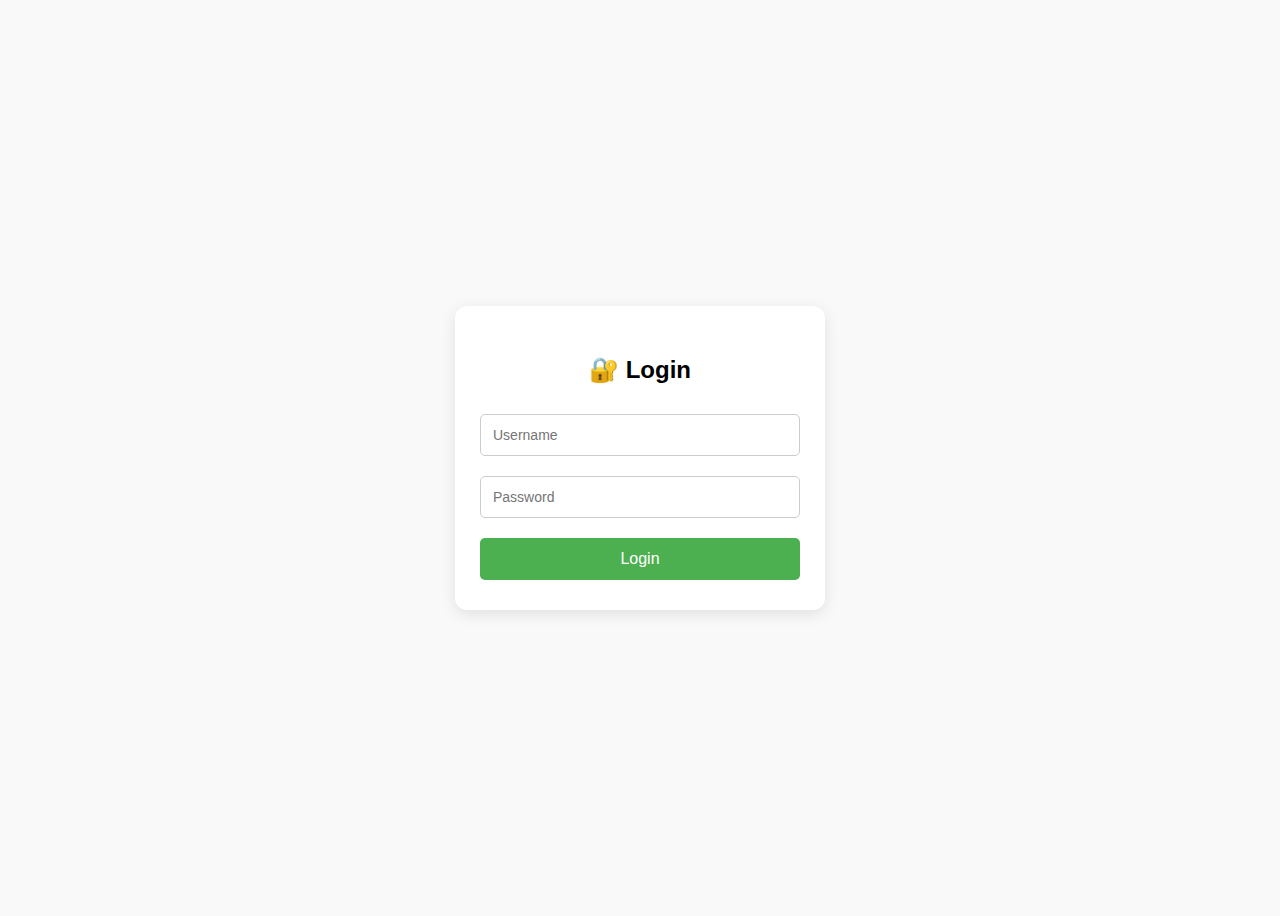
==== index.html @ 1a6be7e4 "Update index.html with POI wizard and updated app.js logic" ====
<!DOCTYPE html>
<html lang="en">
<head>
  <meta charset="UTF-8" />
  <meta name="viewport" content="width=device-width, initial-scale=1.0"/>
  <title>Entity Highlighter and Link Inserter</title>
  <style>
    body {
      font-family: Arial, sans-serif;
      background-color: #f5f5f5;
      padding: 20px;
      display: flex;
      flex-direction: column;
      align-items: center;
    }

    .container {
      width: 90%;
      max-width: 800px;
      background: #fff;
      padding: 20px;
      border-radius: 10px;
      box-shadow: 0 2px 8px rgba(0, 0, 0, 0.1);
    }

    .header {
      text-align: center;
      margin-bottom: 20px;
    }

    .header h1 {
      margin-bottom: 10px;
      font-size: 26px;
      color: #333;
    }

    .header p {
      color: #555;
      font-size: 15px;
    }

    .poi-progress {
      display: flex;
      justify-content: space-between;
      margin: 20px 0;
      padding: 0 10px;
    }

    .poi-step {
      padding: 8px 14px;
      border-radius: 20px;
      border: 1px solid #ccc;
      background-color: #eee;
      font-size: 14px;
    }

    .poi-step.active {
      background-color: #ffc107;
      font-weight: bold;
    }

    .toolbar {
      margin-bottom: 15px;
      display: flex;
      flex-wrap: wrap;
      gap: 10px;
      justify-content: center;
    }

    .toolbar button {
      padding: 6px 12px;
      font-size: 14px;
      cursor: pointer;
      border: 1px solid #ccc;
      background-color: #eee;
      border-radius: 6px;
      transition: background 0.2s;
    }

    .toolbar button:hover {
      background-color: #ddd;
    }

    .poi-description {
      min-height: 150px;
      border: 1px solid #ccc;
      padding: 10px;
      background: #fff;
      border-radius: 6px;
      margin-bottom: 10px;
    }

    .highlighted {
      background-color: yellow;
    }

    #link-input {
      display: none;
      margin-bottom: 15px;
      text-align: center;
    }

    #link-input input {
      padding: 6px;
      width: 250px;
      font-size: 14px;
      border: 1px solid #ccc;
      border-radius: 4px;
    }

    #link-input button {
      padding: 6px 10px;
      margin-left: 5px;
      border-radius: 4px;
      cursor: pointer;
    }

    #output-area {
      margin-top: 20px;
      background: #fafafa;
      padding: 10px;
      border: 1px solid #ccc;
      border-radius: 6px;
      max-height: 300px;
      overflow-y: auto;
    }
  </style>
</head>
<body>
  <div class="container">
    <div class="header">
      <h1>Entity Highlighter and Link Inserter</h1>
      <p>Highlight text in the POI description and insert links using the buttons below.</p>
    </div>

    <!-- POI Step Wizard -->
    <div id="poi-progress" class="poi-progress">
      <!-- Dynamically filled -->
    </div>

    <!-- Toolbar -->
    <div class="toolbar">
      <button id="highlight-btn">Highlight</button>
      <button id="link-btn">🔗 Insert Link</button>
      <button id="save-btn">💾 Save Changes</button>
      <button id="fetch-btn">📄 View Saved POIs</button>
      <button id="clear-pois-btn">🗑️ Clear All POIs</button>
      <button id="next-poi-btn">⏭️ Next POI</button>
      <button onclick="logout()">🚪 Logout</button>
    </div>

    <!-- POI Input Area -->
    <div id="poi-description-area" contenteditable="true" class="poi-description">
      Enter your POI description here...
    </div>

    <!-- Link Insertion Popup -->
    <div id="link-input">
      <input type="text" id="link-url" placeholder="Enter URL here" />
      <button id="insert-link">Insert Link</button>
      <button id="cancel-link">Cancel</button>
    </div>

    <!-- Output Area -->
    <div id="output-area"></div>
  </div>

  <!-- Login Check + Logout Logic -->
  <script>
    function logout() {
      localStorage.removeItem("isLoggedIn");
      window.location.href = "login.html";
    }

    if (localStorage.getItem("isLoggedIn") !== "true") {
      window.location.href = "login.html";
    }

    const totalPOIs = 5;
    let currentPOIIndex = 0;

    function renderPOISteps() {
      const progressBar = document.getElementById('poi-progress');
      progressBar.innerHTML = '';

      for (let i = 0; i < totalPOIs; i++) {
        const step = document.createElement('div');
        step.className = 'poi-step';
        if (i === currentPOIIndex) step.classList.add('active');
        step.textContent = `POI ${i + 1}`;
        progressBar.appendChild(step);
      }
    }

    window.addEventListener('DOMContentLoaded', () => {
      renderPOISteps();

      document.getElementById('next-poi-btn').addEventListener('click', () => {
        if (currentPOIIndex < totalPOIs - 1) {
          currentPOIIndex++;
          document.getElementById('poi-description-area').innerHTML = '';
          renderPOISteps();
        } else {
          alert("🎉 You’ve completed all POIs!");
        }
      });
    });
  </script>

  <!-- Main Logic -->
  <script src="app.js"></script>
</body>
</html>
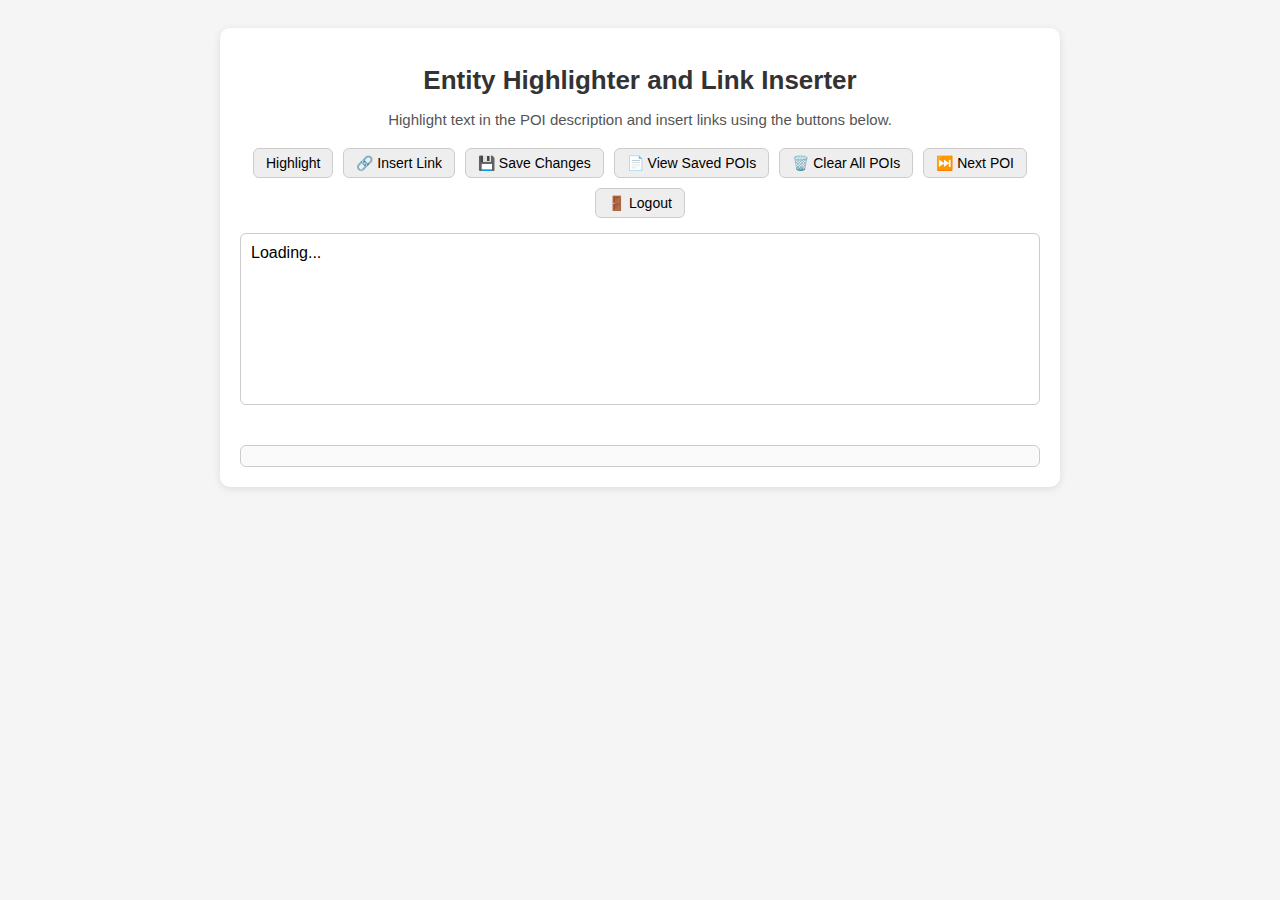
==== commit 73e02cc9: "Fix: Changed const to let in samplePOIs and added title field" ====
--- a/index.html
+++ b/index.html
@@ -41,9 +41,10 @@
 
     .poi-progress {
       display: flex;
-      justify-content: space-between;
+      flex-wrap: wrap;
+      justify-content: center;
+      gap: 10px;
       margin: 20px 0;
-      padding: 0 10px;
     }
 
     .poi-step {
@@ -52,11 +53,17 @@
       border: 1px solid #ccc;
       background-color: #eee;
       font-size: 14px;
+      cursor: pointer;
+      transition: background-color 0.2s;
     }
 
     .poi-step.active {
       background-color: #ffc107;
       font-weight: bold;
+    }
+
+    .poi-step.highlighted {
+      background-color: #ffe680;
     }
 
     .toolbar {
@@ -116,7 +123,7 @@
     }
 
     #output-area {
-      margin-top: 20px;
+      margin-top: 10px;
       background: #fafafa;
       padding: 10px;
       border: 1px solid #ccc;
@@ -131,11 +138,6 @@
     <div class="header">
       <h1>Entity Highlighter and Link Inserter</h1>
       <p>Highlight text in the POI description and insert links using the buttons below.</p>
-    </div>
-
-    <!-- POI Step Wizard -->
-    <div id="poi-progress" class="poi-progress">
-      <!-- Dynamically filled -->
     </div>
 
     <!-- Toolbar -->
@@ -151,7 +153,7 @@
 
     <!-- POI Input Area -->
     <div id="poi-description-area" contenteditable="true" class="poi-description">
-      Enter your POI description here...
+      Loading...
     </div>
 
     <!-- Link Insertion Popup -->
@@ -161,51 +163,43 @@
       <button id="cancel-link">Cancel</button>
     </div>
 
+    <!-- Progress wizard -->
+    <div id="poi-progress" class="poi-progress"></div>
+
     <!-- Output Area -->
     <div id="output-area"></div>
   </div>
 
-  <!-- Login Check + Logout Logic -->
-  <script>
+  <!-- Login Check + Auto Logout Logic -->
+ <!--/ <script>
     function logout() {
-      localStorage.removeItem("isLoggedIn");
-      window.location.href = "login.html";
-    }
-
-    if (localStorage.getItem("isLoggedIn") !== "true") {
-      window.location.href = "login.html";
-    }
-
-    const totalPOIs = 5;
-    let currentPOIIndex = 0;
-
-    function renderPOISteps() {
-      const progressBar = document.getElementById('poi-progress');
-      progressBar.innerHTML = '';
-
-      for (let i = 0; i < totalPOIs; i++) {
-        const step = document.createElement('div');
-        step.className = 'poi-step';
-        if (i === currentPOIIndex) step.classList.add('active');
-        step.textContent = `POI ${i + 1}`;
-        progressBar.appendChild(step);
-      }
-    }
-
-    window.addEventListener('DOMContentLoaded', () => {
-      renderPOISteps();
-
-      document.getElementById('next-poi-btn').addEventListener('click', () => {
-        if (currentPOIIndex < totalPOIs - 1) {
-          currentPOIIndex++;
-          document.getElementById('poi-description-area').innerHTML = '';
-          renderPOISteps();
-        } else {
-          alert("🎉 You’ve completed all POIs!");
-        }
-      });
-    });
-  </script>
+    localStorage.removeItem("isLoggedIn");
+    localStorage.removeItem("loginTime");
+    window.location.href = "login.html";
+  }
+
+  const isLoggedIn = localStorage.getItem("isLoggedIn");
+
+  if (isLoggedIn === "true") {
+    const loginTime = parseInt(localStorage.getItem("loginTime"), 10);
+    const currentTime = Date.now();
+    const TEN_MINUTES = 10 * 60 * 1000;
+
+    if (isNaN(loginTime) || (currentTime - loginTime > TEN_MINUTES)) {
+      alert("⏰ Session expired. You have been logged out.");
+      logout();
+    } else {
+      setTimeout(() => {
+        alert("⏰ 10 minutes passed. Logging you out.");
+        logout();
+      }, TEN_MINUTES - (currentTime - loginTime));
+    }
+  } else {
+    // Not logged in
+    logout();
+  }
+ </script>
+ -->
 
   <!-- Main Logic -->
   <script src="app.js"></script>
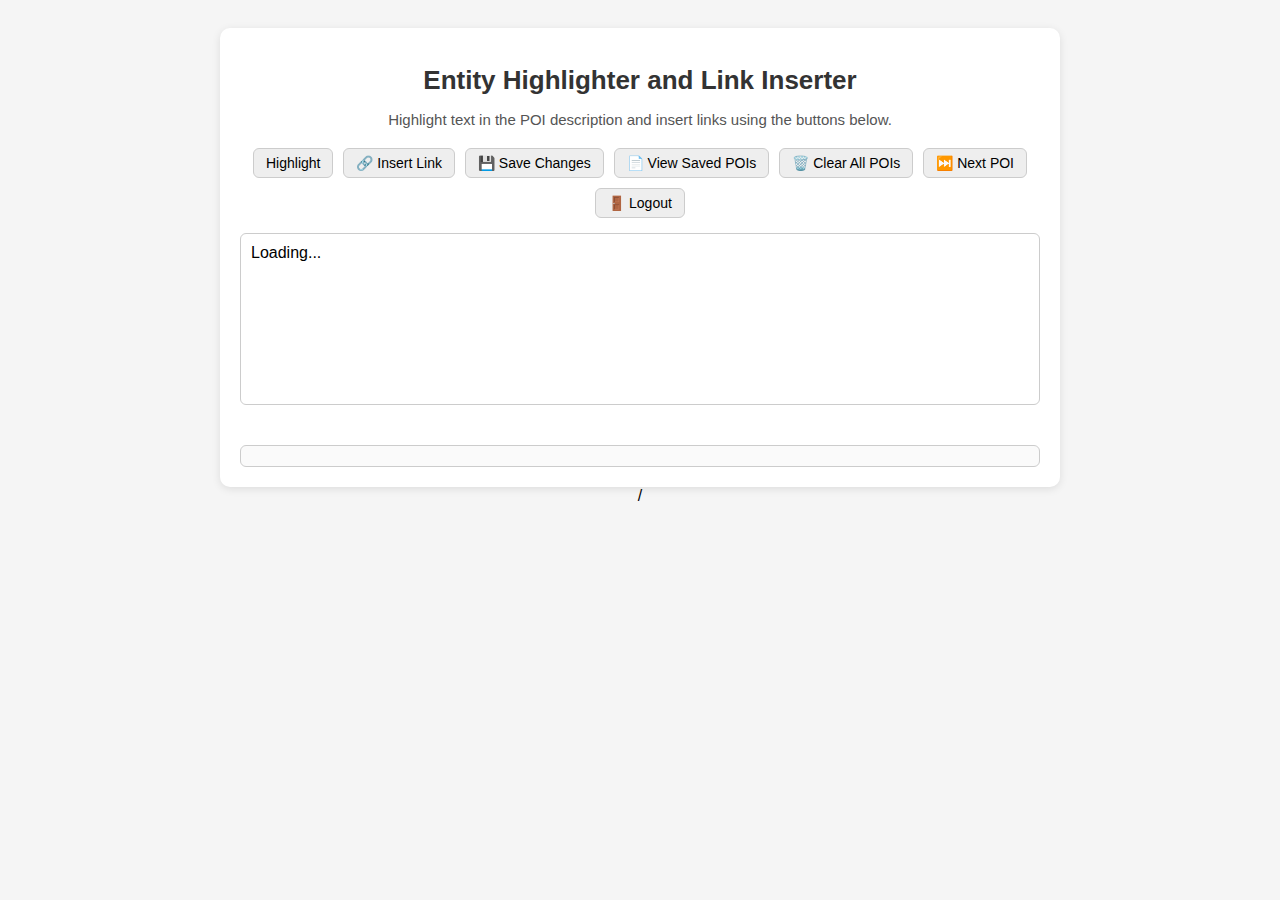
==== commit 801efbad: "Fix: Changed const to let in samplePOIs and added title field" ====
--- a/index.html
+++ b/index.html
@@ -171,35 +171,16 @@
   </div>
 
   <!-- Login Check + Auto Logout Logic -->
- <!--/ <script>
+ / <script>
     function logout() {
     localStorage.removeItem("isLoggedIn");
     localStorage.removeItem("loginTime");
     window.location.href = "login.html";
   }
 
-  const isLoggedIn = localStorage.getItem("isLoggedIn");
-
-  if (isLoggedIn === "true") {
-    const loginTime = parseInt(localStorage.getItem("loginTime"), 10);
-    const currentTime = Date.now();
-    const TEN_MINUTES = 10 * 60 * 1000;
-
-    if (isNaN(loginTime) || (currentTime - loginTime > TEN_MINUTES)) {
-      alert("⏰ Session expired. You have been logged out.");
-      logout();
-    } else {
-      setTimeout(() => {
-        alert("⏰ 10 minutes passed. Logging you out.");
-        logout();
-      }, TEN_MINUTES - (currentTime - loginTime));
-    }
-  } else {
-    // Not logged in
-    logout();
-  }
+   
  </script>
- -->
+ 
 
   <!-- Main Logic -->
   <script src="app.js"></script>
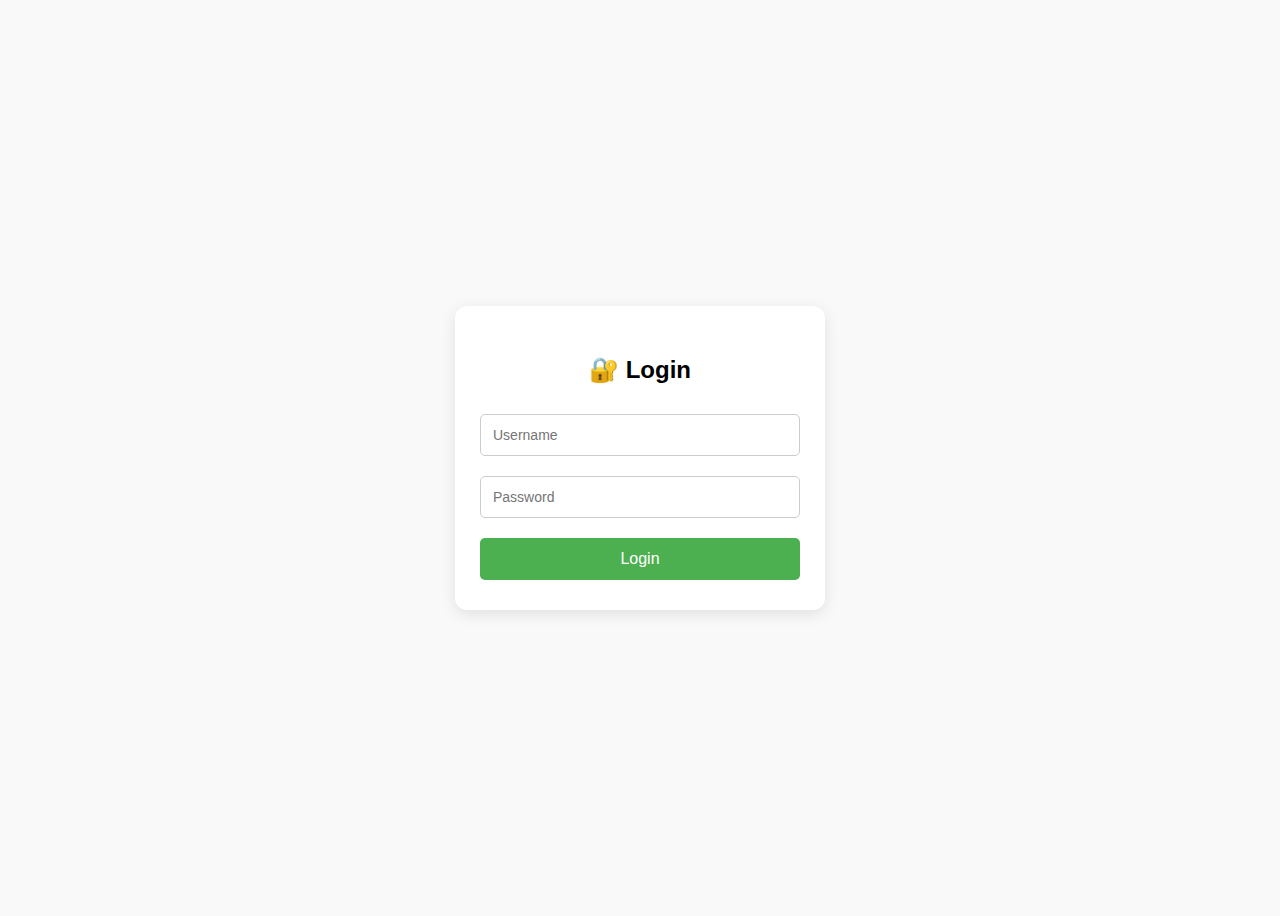
==== commit 0f6a307f: "Fix: Changed const to let in samplePOIs and added title field" ====
--- a/index.html
+++ b/index.html
@@ -132,6 +132,14 @@
       overflow-y: auto;
     }
   </style>
+
+  <!-- 🔐 Login Redirect Protection -->
+  <script>
+    const isLoggedIn = localStorage.getItem("isLoggedIn");
+    if (isLoggedIn !== "true") {
+      window.location.href = "login.html";
+    }
+  </script>
 </head>
 <body>
   <div class="container">
@@ -170,17 +178,15 @@
     <div id="output-area"></div>
   </div>
 
-  <!-- Login Check + Auto Logout Logic -->
- / <script>
+  <!-- Logout Function -->
+  <script>
     function logout() {
-    localStorage.removeItem("isLoggedIn");
-    localStorage.removeItem("loginTime");
-    window.location.href = "login.html";
-  }
-
-   
- </script>
- 
+      localStorage.removeItem("isLoggedIn");
+      localStorage.removeItem("loginTime");
+      localStorage.removeItem("username");
+      window.location.href = "login.html";
+    }
+  </script>
 
   <!-- Main Logic -->
   <script src="app.js"></script>
